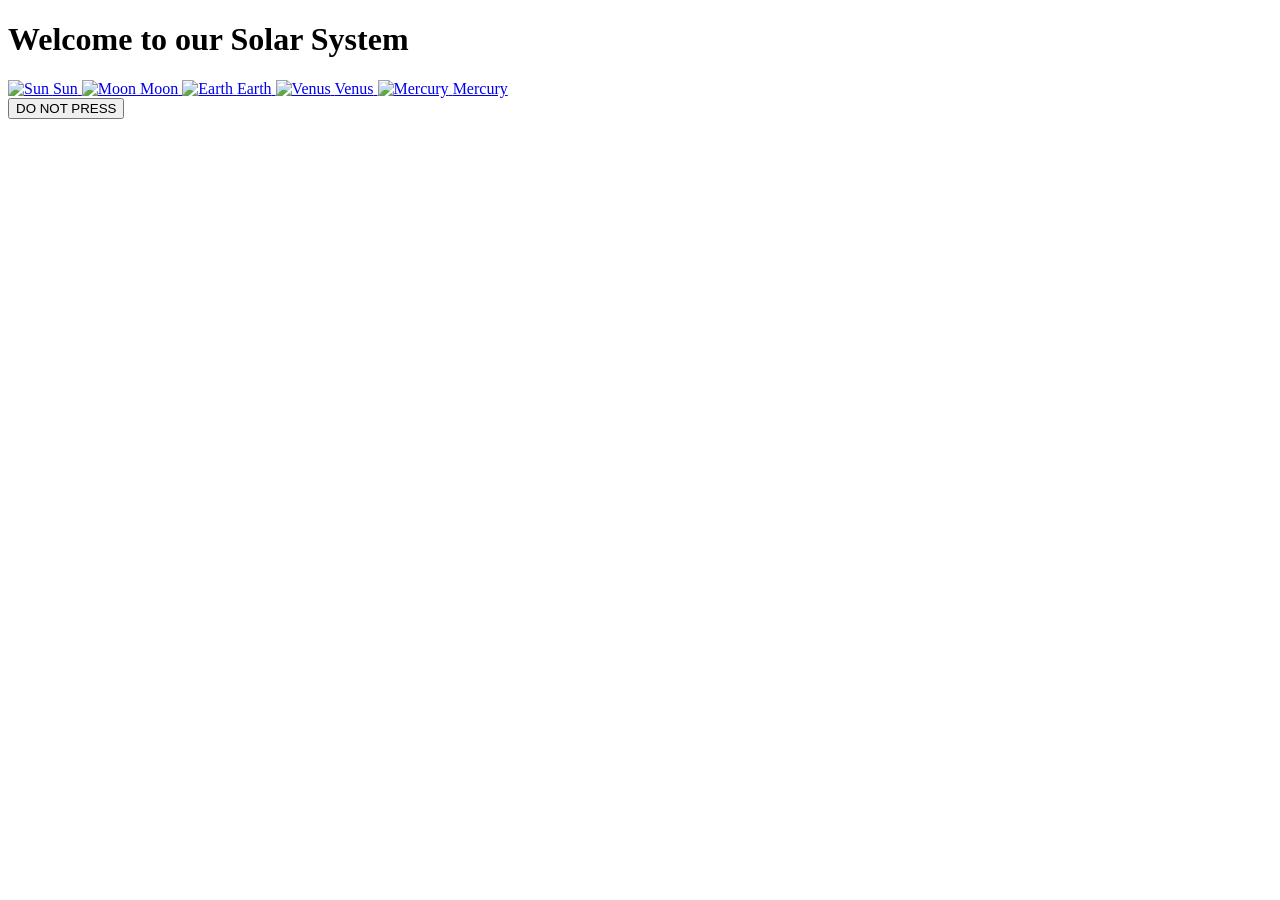
==== index.html @ 82abc01b "Rename" ====
<!DOCTYPE html>
<html lang="en">
<head>
    <meta charset="UTF-8">
    <meta name="viewport" content="width=device-width, initial-scale=1.0">
    <title>Solar System</title>
    <link rel="stylesheet" href="style.css">
</head>
<body class="home-page">

    <h1>Welcome to our Solar System</h1>

    <div class="solar-system">

    <a href="./sun.html" class="planet sun">
         <img src="./images/sun1.jpg" alt="Sun">
        <span>Sun</span>
    </a>

    <a href="./moon.html" class="planet moon">
        <img src="./images/moon1.jpg" alt="Moon">
        <span>Moon</span>
    </a>
    
    <a href="./planets/earth.html" class="planet earth">
        <img src="./images/earth1.jpg" alt="Earth">
        <span>Earth</span>
    </a>

    <a href="./planets/venus.html" class="planet venus">
        <img src="./images/venus1.jpg" alt="Venus">
        <span>Venus</span>
    </a>

    <a href="./planets/mercury.html" class="planet mercury">
        <img src="./images/mercury1.jpg" alt="Mercury">
        <span>Mercury</span>
    </a>

    </div>

    <button onclick="alert('Boom!');">
        DO NOT PRESS
    </button>
    
</body>
</html>
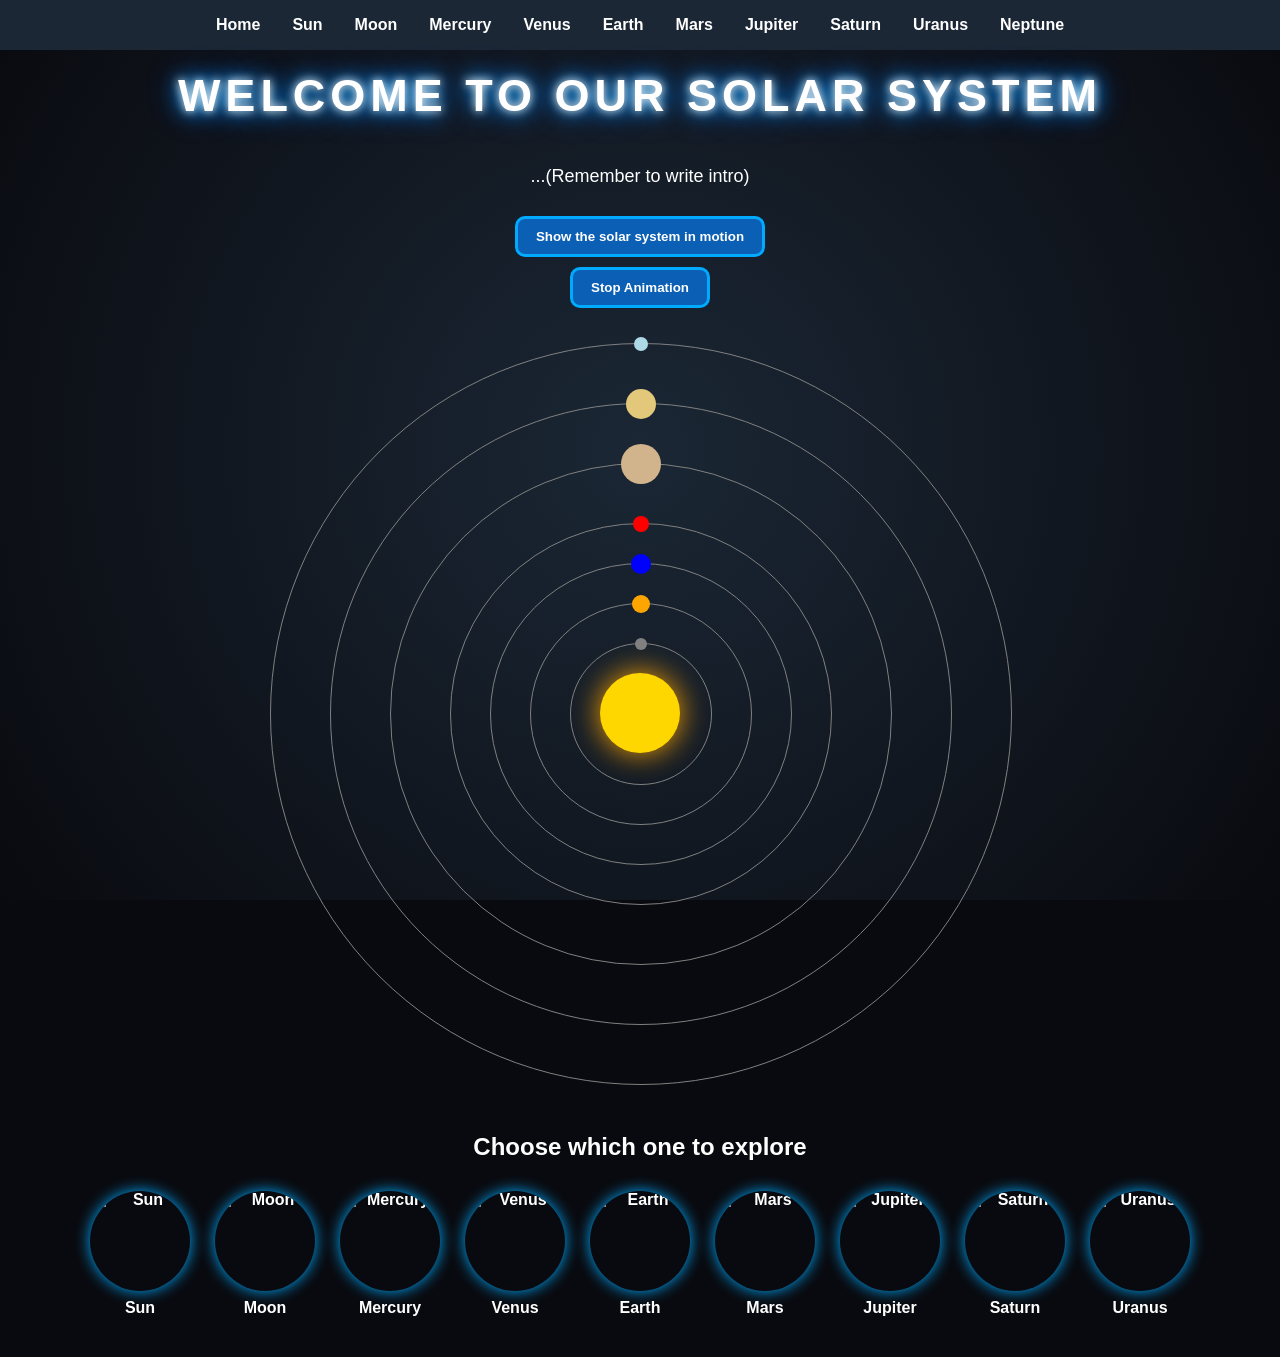
==== commit 207057bc: "add animated solar system, plus moving down the planets under the buttons for user to see, and nav b" ====
--- a/index.html
+++ b/index.html
@@ -4,44 +4,119 @@
     <meta charset="UTF-8">
     <meta name="viewport" content="width=device-width, initial-scale=1.0">
     <title>Solar System</title>
-    <link rel="stylesheet" href="style.css">
+    <link rel="stylesheet" href="css/base.css">
+    <link rel="stylesheet" href="css/home.css">
 </head>
 <body class="home-page">
 
-    <h1>Welcome to our Solar System</h1>
+    <!-- Navigation bar -->
+     <nav class="navbar">
+        <a href="index.html">Home</a>
+        <a href="sun.html">Sun</a>
+        <a href="moon.html">Moon</a>
+        <a href="planets/mercury.html">Mercury</a>
+        <a href="planets/venus.html">Venus</a>
+        <a href="planets/earth.html">Earth</a>
+        <a href="planets/mars.html">Mars</a>
+        <a href="planets/jupiter.html">Jupiter</a>
+        <a href="planets/satern.html">Saturn</a>
+        <a href="planets/uranus.html">Uranus</a>
+        <a href="planets/neptune.html">Neptune</a>
+     </nav>
 
-    <div class="solar-system">
+    <header class="page-header">
+        <h1>Welcome to our Solar System</h1>
+    </header>
 
-    <a href="./sun.html" class="planet sun">
-         <img src="./images/sun1.jpg" alt="Sun">
-        <span>Sun</span>
-    </a>
+    <!-- The Intro -->
+    <section class="intro">
+        <p>
+            ...(Remember to write intro)
+        </p>
+    </section>
 
-    <a href="./moon.html" class="planet moon">
-        <img src="./images/moon1.jpg" alt="Moon">
-        <span>Moon</span>
-    </a>
+    <!-- This js feature will show the animated solar system and can freely pause it -->
+     <button class="btn" id="show-model">Show the solar system in motion</button>
+
+     <div id="model-wrap" class="hidden">
+        <button class="btn" id="pause-btn">Stop Animation</button>
+        <div class="model-scroll">
+            <div class="orbit-model">
+                <div class="sun-model"></div>
+            <div class="orbit mercury-orbit">
+                <div class="planet mercury"></div>
+            </div>
+            <div class="orbit venus-orbit">
+                <div class="planet venus"></div>
+            </div>
+            <div class="orbit earth-orbit">
+                <div class="planet earth"></div>
+            </div>
+            <div class="orbit mars-orbit">
+                <div class="planet mars"></div>
+            </div>
+            <div class="orbit jupiter-orbit">
+                <div class="planet jupiter"></div>
+            </div>
+            <div class="orbit saturn-orbit">
+                <div class="planet saturn"></div>
+            </div>
+            <div class="orbit uranus-orbit">
+                <div class="planet uranus"></div>
+            </div>
+            </div>
+        </div>
+     </div>
     
-    <a href="./planets/earth.html" class="planet earth">
-        <img src="./images/earth1.jpg" alt="Earth">
-        <span>Earth</span>
-    </a>
+    <!-- Reference links to other webpage -->
+    <h2>Choose which one to explore</h2>
+    <div class="planet-links">
+        <a href="./sun.html" class="planet-card">
+            <img src="./images/sun1.jpg" alt="Sun">
+            <span>Sun</span>
+        </a>
 
-    <a href="./planets/venus.html" class="planet venus">
-        <img src="./images/venus1.jpg" alt="Venus">
-        <span>Venus</span>
-    </a>
+        <a href="./moon.html" class="planet-card">
+            <img src="./images/moon1.jpg" alt="Moon">
+            <span>Moon</span>
+        </a>
+    
+        <a href="./planets/mercury.html" class="planet-card">
+            <img src="./images/mercury1.jpg" alt="Mercury">
+            <span>Mercury</span>
+        </a>
 
-    <a href="./planets/mercury.html" class="planet mercury">
-        <img src="./images/mercury1.jpg" alt="Mercury">
-        <span>Mercury</span>
-    </a>
+        <a href="./planets/venus.html" class="planet-card">
+            <img src="./images/venus1.jpg" alt="Venus">
+            <span>Venus</span>
+        </a>
 
+        <a href="./planets/earth.html" class="planet-card">
+            <img src="./images/earth1.jpg" alt="Earth">
+            <span>Earth</span>
+        </a>
+
+        <a href="./planets/mars.html" class="planet-card">
+            <img src="./images/mars1.jpg" alt="Mars">
+            <span>Mars</span>
+        </a>
+
+        <a href="./planets/jupiter.html" class="planet-card">
+            <img src="./images/jupiter1.jpg" alt="Jupiter">
+            <span>Jupiter</span>
+        </a>
+
+        <a href="./planets/saturn.html" class="planet-card">
+            <img src="./images/saturn1.jpg" alt="Saturn">
+            <span>Saturn</span>
+        </a>
+
+        <a href="./planets/uranus.html" class="planet-card">
+            <img src="./images/uranus1.jpg" alt="Uranus">
+            <span>Uranus</span>
+        </a>
     </div>
 
-    <button onclick="alert('Boom!');">
-        DO NOT PRESS
-    </button>
-    
+    <script src="js/home.js"></script>
 </body>
 </html>
--- a/css/base.css
+++ b/css/base.css
@@ -0,0 +1,106 @@
+/* ---------- Every page uses this style ---------- */
+body {
+    margin: 0;
+    min-height: 100vh;
+    font-family: Arial, sans-serif;
+    text-align: center;
+    background-color: var(--page-bg);   /* each page sets its own colors */
+    color: var(--text);
+}
+
+/* Navigation bar */
+.navbar {
+    display: flex;
+    flex-wrap: wrap;
+    justify-content: center;
+    gap: 8px;
+    padding: 10px;
+    background-color: var(--nav-bg);
+}
+
+.navbar a {
+    color: var(--nav-text);
+    text-decoration: none;
+    font-weight: bold;
+    padding: 6px 12px;
+    border-radius: 6px;
+}
+
+.navbar a:hover  { background-color: rgba(255, 255, 255, 0.25); }
+.navbar a.active { background-color: rgba(0, 0, 0, 0.3); }
+
+/* Page title */
+.page-header h1 {
+    padding: 10px;
+    margin-top: 10px;
+    font-size: 45px;
+    text-transform: uppercase;
+    letter-spacing: 5px;
+}
+
+/* Image + caption under the title */
+.sub-text img {
+    display: block;
+    margin: 0 auto;
+}
+
+.sub-text p {
+    font-style: italic;
+}
+
+/* Layout for the content cards */
+.container {
+    display: flex;
+    flex-direction: column;
+    align-items: center;
+}
+
+.card {
+    box-sizing: border-box;
+    width: 800px;
+    max-width: 90%;
+    margin: 20px;
+    padding: 15px;
+    background-color: var(--card-bg);
+    border: 5px solid var(--card-border);
+    color: var(--card-text);
+    text-align: left;
+}
+
+.card h3 {
+    margin: 5px;
+    padding: 15px;
+    font-size: 25px;
+    background-color: var(--heading-bg);
+    border: 3px solid var(--card-border);
+    color: white;
+    text-align: center;
+}
+
+.card img {
+    display: block;
+    margin: 10px auto;
+    max-width: 100%;
+}
+
+
+ .btn {
+    padding: 10px 18px;
+    margin: 5px;
+    border: 3px solid var(--card-border);
+    border-radius: 10px;
+    background-color: var(--heading-bg);
+    color: white;
+    font-family: inherit;
+    font-weight: bold;
+    cursor: pointer;
+}
+.btn:hover { filter: brightness(1.25); }
+input, select { padding: 8px; border-radius: 6px; font-family: inherit; }
+.output {
+    margin-top: 12px;
+    padding: 10px;
+    min-height: 24px;
+    background-color: rgba(0, 0, 0, 0.25);
+    border-radius: 8px;
+}
--- a/css/home.css
+++ b/css/home.css
@@ -0,0 +1,61 @@
+/* ---------- Homepage theme: deep space ---------- */
+.home-page {
+    --page-bg: #090a0f;
+    --text: white;
+    --nav-bg: #1b2735;
+    --nav-text: white;
+    --card-border: #00aaff;
+    --heading-bg: #0b5fb5;
+    --font: Arial, sans-serif;
+    background-image: radial-gradient(circle, #1b2735, #090a0f);
+    background-attachment: fixed;
+}
+
+.home-page h1 {
+    color: white;
+    text-shadow: 0 0 10px #ffffff, 0 0 20px #00aaff, 0 0 30px #0066ff;
+}
+
+.intro { max-width: 700px; margin: 0 auto 20px; padding: 0 15px; font-size: 18px; line-height: 1.6; }
+
+/* ----- The animated solar system ----- */
+.model-scroll { overflow-x: auto; }
+.orbit-model { width: 800px; height: 800px; position: relative; margin: auto; }
+
+.sun-model {
+    position: absolute; top: 360px; left: 360px; width: 80px; height: 80px;
+    border-radius: 50%; background-color: gold; box-shadow: 0 0 30px orange;
+}
+
+/* Each orbit is a circle that spins; the planet sits on its top edge */
+.orbit { position: absolute; border: 1px solid gray; border-radius: 50%; }
+.planet { position: absolute; top: 0; left: 50%; border-radius: 50%; transform: translate(-50%, -50%); }
+
+/* Size, speed and color of each orbit and planet */
+.mercury-orbit { width: 140px; height: 140px; top: 330px; left: 330px; animation: orbit 4s linear infinite; }
+.mercury { width: 12px; height: 12px; background-color: gray; }
+.venus-orbit { width: 220px; height: 220px; top: 290px; left: 290px; animation: orbit 7s linear infinite; }
+.venus { width: 18px; height: 18px; background-color: orange; }
+.earth-orbit { width: 300px; height: 300px; top: 250px; left: 250px; animation: orbit 10s linear infinite; }
+.earth { width: 20px; height: 20px; background-color: blue; }
+.mars-orbit { width: 380px; height: 380px; top: 210px; left: 210px; animation: orbit 15s linear infinite; }
+.mars { width: 16px; height: 16px; background-color: red; }
+.jupiter-orbit { width: 500px; height: 500px; top: 150px; left: 150px; animation: orbit 25s linear infinite; }
+.jupiter { width: 40px; height: 40px; background-color: tan; }
+.saturn-orbit { width: 620px; height: 620px; top: 90px; left: 90px; animation: orbit 35s linear infinite; }
+.saturn { width: 30px; height: 30px; background-color: #e3c77a; }
+.uranus-orbit { width: 740px; height: 740px; top: 30px; left: 30px; animation: orbit 50s linear infinite; }
+.uranus { width: 14px; height: 14px; background-color: lightblue; }
+
+@keyframes orbit {
+    from { transform: rotate(0deg); }
+    to   { transform: rotate(360deg); }
+}
+.paused { animation-play-state: paused !important; }
+
+/* ----- Planet links ----- */
+.planet-links { display: flex; flex-wrap: wrap; justify-content: center; gap: 25px; padding: 10px 20px 40px; }
+.planet-card { display: flex; flex-direction: column; align-items: center; gap: 8px;
+               color: white; text-decoration: none; font-weight: bold; transition: transform 0.3s; }
+.planet-card img { width: 100px; height: 100px; border-radius: 50%; object-fit: cover; box-shadow: 0 0 15px #00aaff; }
+.planet-card:hover { transform: scale(1.15); }
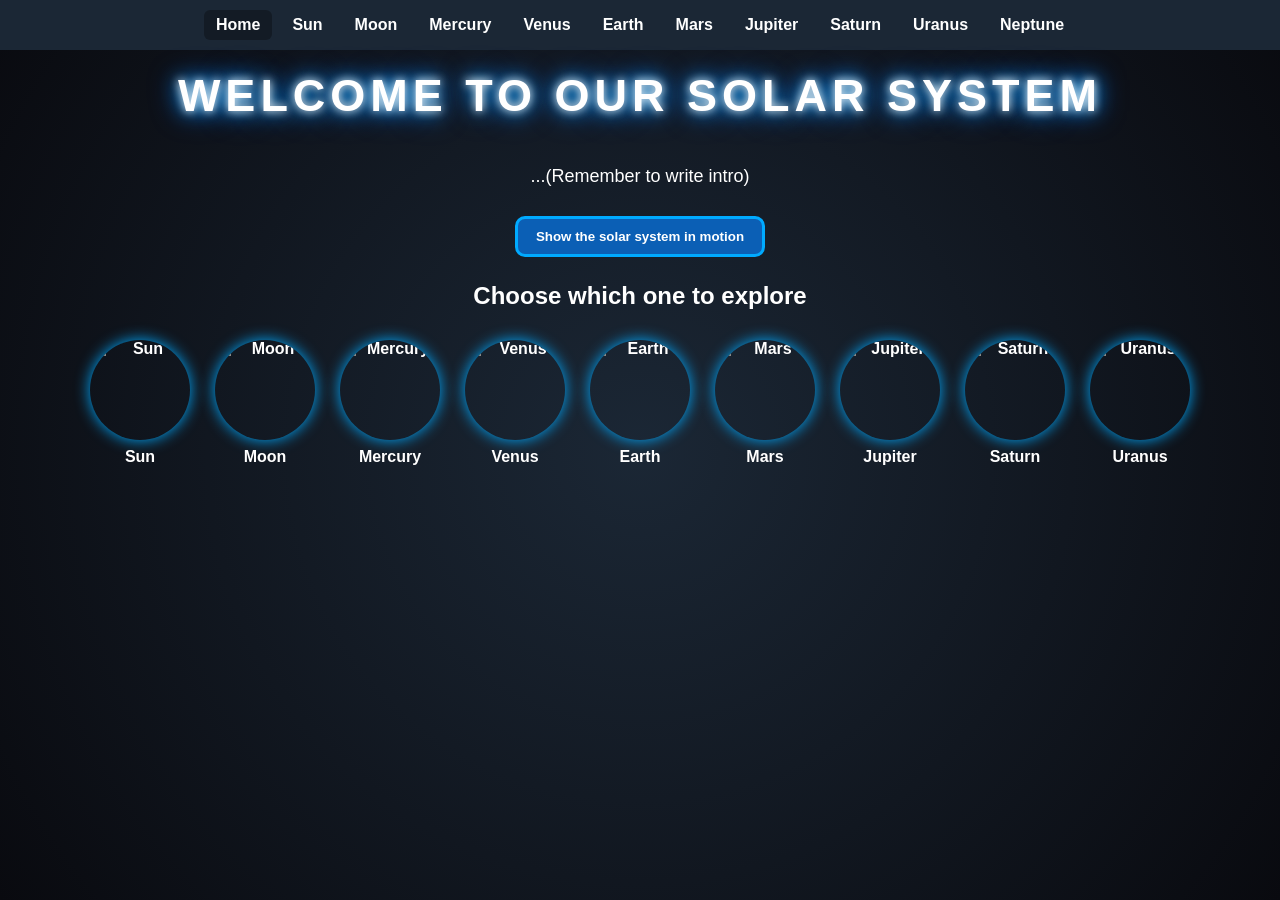
==== commit fbc9b9e8: "homepage added" ====
--- a/index.html
+++ b/index.html
@@ -11,7 +11,7 @@
 
     <!-- Navigation bar -->
      <nav class="navbar">
-        <a href="index.html">Home</a>
+        <a href="index.html" class="active">Home</a>
         <a href="sun.html">Sun</a>
         <a href="moon.html">Moon</a>
         <a href="planets/mercury.html">Mercury</a>
@@ -38,7 +38,7 @@
     <!-- This js feature will show the animated solar system and can freely pause it -->
      <button class="btn" id="show-model">Show the solar system in motion</button>
 
-     <div id="model-wrap" class="hidden">
+    <div id="model-wrap" class="hidden">
         <button class="btn" id="pause-btn">Stop Animation</button>
         <div class="model-scroll">
             <div class="orbit-model">
@@ -66,7 +66,7 @@
             </div>
             </div>
         </div>
-     </div>
+    </div>
     
     <!-- Reference links to other webpage -->
     <h2>Choose which one to explore</h2>
@@ -117,6 +117,6 @@
         </a>
     </div>
 
-    <script src="js/home.js"></script>
+    <script src="js/index.js"></script>
 </body>
 </html>
--- a/css/base.css
+++ b/css/base.css
@@ -95,12 +95,20 @@
     font-weight: bold;
     cursor: pointer;
 }
-.btn:hover { filter: brightness(1.25); }
-input, select { padding: 8px; border-radius: 6px; font-family: inherit; }
+.btn:hover { 
+    filter: brightness(1.25); 
+}
+input, select { 
+    padding: 8px; 
+    border-radius: 6px; 
+    font-family: inherit; 
+}
 .output {
     margin-top: 12px;
     padding: 10px;
     min-height: 24px;
     background-color: rgba(0, 0, 0, 0.25);
     border-radius: 8px;
-}+}
+
+.hidden {display: none !important;}
--- a/css/home.css
+++ b/css/home.css
@@ -16,36 +16,133 @@
     text-shadow: 0 0 10px #ffffff, 0 0 20px #00aaff, 0 0 30px #0066ff;
 }
 
-.intro { max-width: 700px; margin: 0 auto 20px; padding: 0 15px; font-size: 18px; line-height: 1.6; }
+.intro { 
+    max-width: 700px; 
+    margin: 0 auto 20px; 
+    padding: 0 15px; 
+    font-size: 18px; 
+    line-height: 1.6; }
 
 /* ----- The animated solar system ----- */
-.model-scroll { overflow-x: auto; }
-.orbit-model { width: 800px; height: 800px; position: relative; margin: auto; }
+.model-scroll { 
+    overflow-x: auto; 
+}
+.orbit-model { 
+    width: 800px; 
+    height: 800px; 
+    position: relative; 
+    margin: auto; }
 
 .sun-model {
-    position: absolute; top: 360px; left: 360px; width: 80px; height: 80px;
-    border-radius: 50%; background-color: gold; box-shadow: 0 0 30px orange;
+    position: absolute; 
+    top: 360px; 
+    left: 360px; 
+    width: 80px; 
+    height: 80px;
+    border-radius: 50%; 
+    background-color: gold; 
+    box-shadow: 0 0 30px orange;
 }
 
 /* Each orbit is a circle that spins; the planet sits on its top edge */
-.orbit { position: absolute; border: 1px solid gray; border-radius: 50%; }
-.planet { position: absolute; top: 0; left: 50%; border-radius: 50%; transform: translate(-50%, -50%); }
+.orbit { 
+    position: absolute; 
+    border: 1px solid gray; 
+    border-radius: 50%; 
+}
+.planet { 
+    position: absolute; 
+    top: 0; 
+    left: 50%; 
+    border-radius: 50%; 
+    transform: translate(-50%, -50%); 
+}
 
 /* Size, speed and color of each orbit and planet */
-.mercury-orbit { width: 140px; height: 140px; top: 330px; left: 330px; animation: orbit 4s linear infinite; }
-.mercury { width: 12px; height: 12px; background-color: gray; }
-.venus-orbit { width: 220px; height: 220px; top: 290px; left: 290px; animation: orbit 7s linear infinite; }
-.venus { width: 18px; height: 18px; background-color: orange; }
-.earth-orbit { width: 300px; height: 300px; top: 250px; left: 250px; animation: orbit 10s linear infinite; }
-.earth { width: 20px; height: 20px; background-color: blue; }
-.mars-orbit { width: 380px; height: 380px; top: 210px; left: 210px; animation: orbit 15s linear infinite; }
-.mars { width: 16px; height: 16px; background-color: red; }
-.jupiter-orbit { width: 500px; height: 500px; top: 150px; left: 150px; animation: orbit 25s linear infinite; }
-.jupiter { width: 40px; height: 40px; background-color: tan; }
-.saturn-orbit { width: 620px; height: 620px; top: 90px; left: 90px; animation: orbit 35s linear infinite; }
-.saturn { width: 30px; height: 30px; background-color: #e3c77a; }
-.uranus-orbit { width: 740px; height: 740px; top: 30px; left: 30px; animation: orbit 50s linear infinite; }
-.uranus { width: 14px; height: 14px; background-color: lightblue; }
+.mercury-orbit { 
+    width: 140px; 
+    height: 140px; 
+    top: 330px; 
+    left: 330px; 
+    animation: orbit 4s linear infinite; 
+}
+.mercury { 
+    width: 12px; 
+    height: 12px; 
+    background-color: gray; 
+}
+.venus-orbit { 
+    width: 220px; 
+    height: 220px; 
+    top: 290px; 
+    left: 290px; 
+    animation: orbit 7s linear infinite; 
+}
+.venus { 
+    width: 18px; 
+    height: 18px; 
+    background-color: orange; 
+}
+.earth-orbit { 
+    width: 300px; 
+    height: 300px; 
+    top: 250px; 
+    left: 250px; 
+    animation: orbit 10s linear infinite; 
+}
+.earth { 
+    width: 20px; 
+    height: 20px; 
+    background-color: blue; 
+}
+.mars-orbit { 
+    width: 380px; 
+    height: 380px; 
+    top: 210px; 
+    left: 210px; 
+    animation: orbit 15s linear infinite; 
+}
+.mars { 
+    width: 16px; 
+    height: 16px; 
+    background-color: red; 
+}
+.jupiter-orbit { 
+    width: 500px; 
+    height: 500px; 
+    top: 150px; 
+    left: 150px; 
+    animation: orbit 25s linear infinite; 
+}
+.jupiter { 
+    width: 40px; 
+    height: 40px; 
+    background-color: tan; 
+}
+.saturn-orbit { 
+    width: 620px; 
+    height: 620px; 
+    top: 90px; 
+    left: 90px; 
+    animation: orbit 35s linear infinite; 
+}
+.saturn { 
+    width: 30px; 
+    height: 30px; 
+    background-color: #e3c77a; 
+}
+.uranus-orbit { 
+    width: 740px; 
+    height: 740px; 
+    top: 30px; 
+    left: 30px; 
+    animation: orbit 50s linear infinite; 
+}
+.uranus { 
+    width: 14px; 
+    height: 14px; 
+    background-color: lightblue; 
+}
 
 @keyframes orbit {
     from { transform: rotate(0deg); }
@@ -54,8 +151,30 @@
 .paused { animation-play-state: paused !important; }
 
 /* ----- Planet links ----- */
-.planet-links { display: flex; flex-wrap: wrap; justify-content: center; gap: 25px; padding: 10px 20px 40px; }
-.planet-card { display: flex; flex-direction: column; align-items: center; gap: 8px;
-               color: white; text-decoration: none; font-weight: bold; transition: transform 0.3s; }
-.planet-card img { width: 100px; height: 100px; border-radius: 50%; object-fit: cover; box-shadow: 0 0 15px #00aaff; }
-.planet-card:hover { transform: scale(1.15); }+.planet-links { 
+    display: flex; 
+    flex-wrap: wrap; 
+    justify-content: center; 
+    gap: 25px; 
+    padding: 10px 20px 40px; 
+}
+.planet-card { 
+    display: flex; 
+    flex-direction: column; 
+    align-items: center; 
+    gap: 8px;
+    color: white; 
+    text-decoration: none; 
+    font-weight: bold; 
+    transition: transform 0.3s; 
+}
+.planet-card img { 
+    width: 100px; 
+    height: 100px; 
+    border-radius: 50%; 
+    object-fit: cover; 
+    box-shadow: 0 0 15px #00aaff; 
+}
+.planet-card:hover { 
+    transform: scale(1.15); 
+}
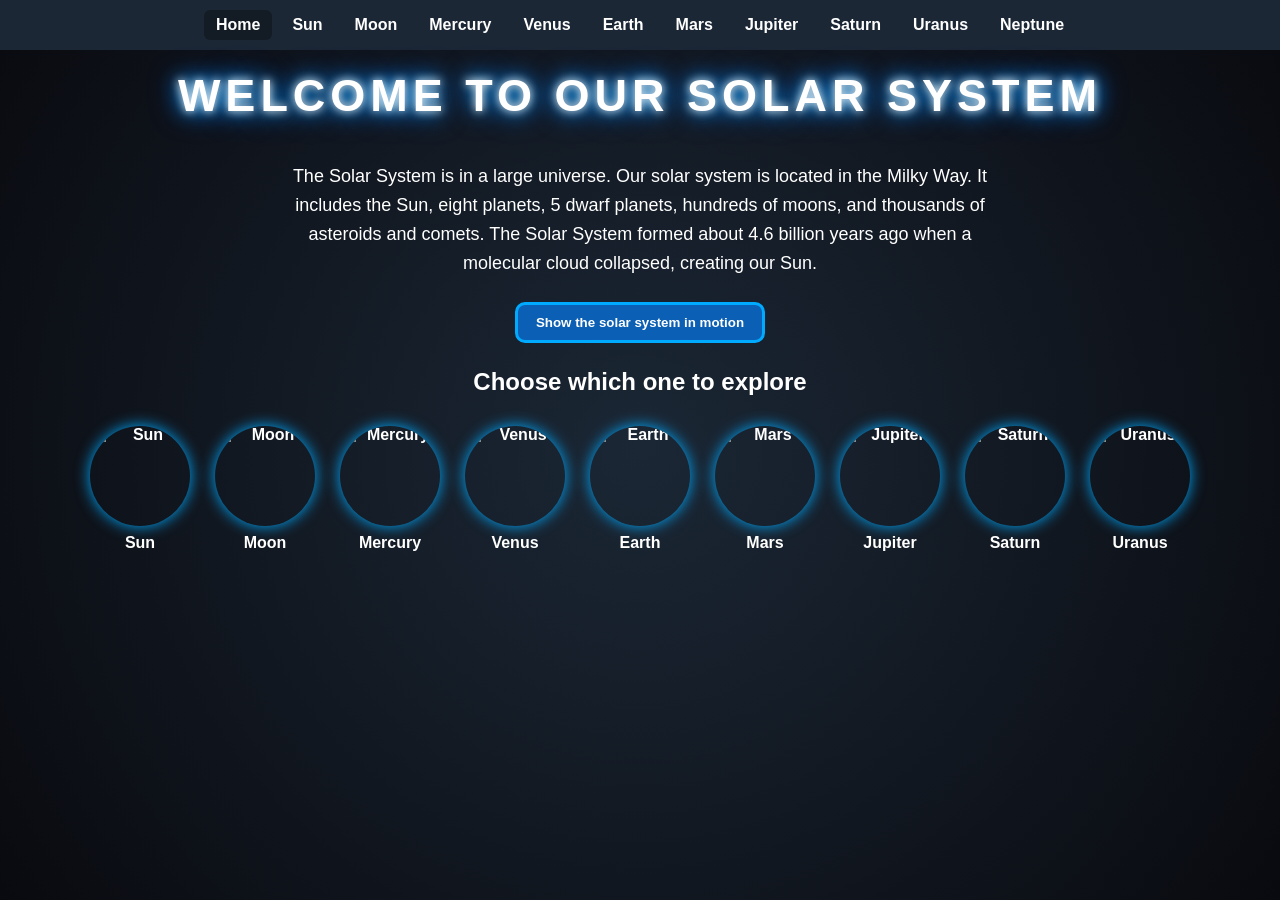
==== commit a84a30f9: "Finalizing" ====
--- a/index.html
+++ b/index.html
@@ -31,7 +31,10 @@
     <!-- The Intro -->
     <section class="intro">
         <p>
-            ...(Remember to write intro)
+            The Solar System is in a large universe. Our solar system is located in the 
+            Milky Way. It includes the Sun, eight planets, 5 dwarf planets, hundreds
+            of moons, and thousands of asteroids and comets. The Solar System formed
+            about 4.6 billion years ago when a molecular cloud collapsed, creating our Sun.
         </p>
     </section>
 
@@ -97,17 +100,17 @@
         </a>
 
         <a href="./planets/mars.html" class="planet-card">
-            <img src="./images/mars1.jpg" alt="Mars">
+            <img src="./images/mars1.webp" alt="Mars">
             <span>Mars</span>
         </a>
 
         <a href="./planets/jupiter.html" class="planet-card">
-            <img src="./images/jupiter1.jpg" alt="Jupiter">
+            <img src="./images/jupiter1.jpeg" alt="Jupiter">
             <span>Jupiter</span>
         </a>
 
         <a href="./planets/saturn.html" class="planet-card">
-            <img src="./images/saturn1.jpg" alt="Saturn">
+            <img src="./images/saturn1.gif" alt="Saturn">
             <span>Saturn</span>
         </a>
 
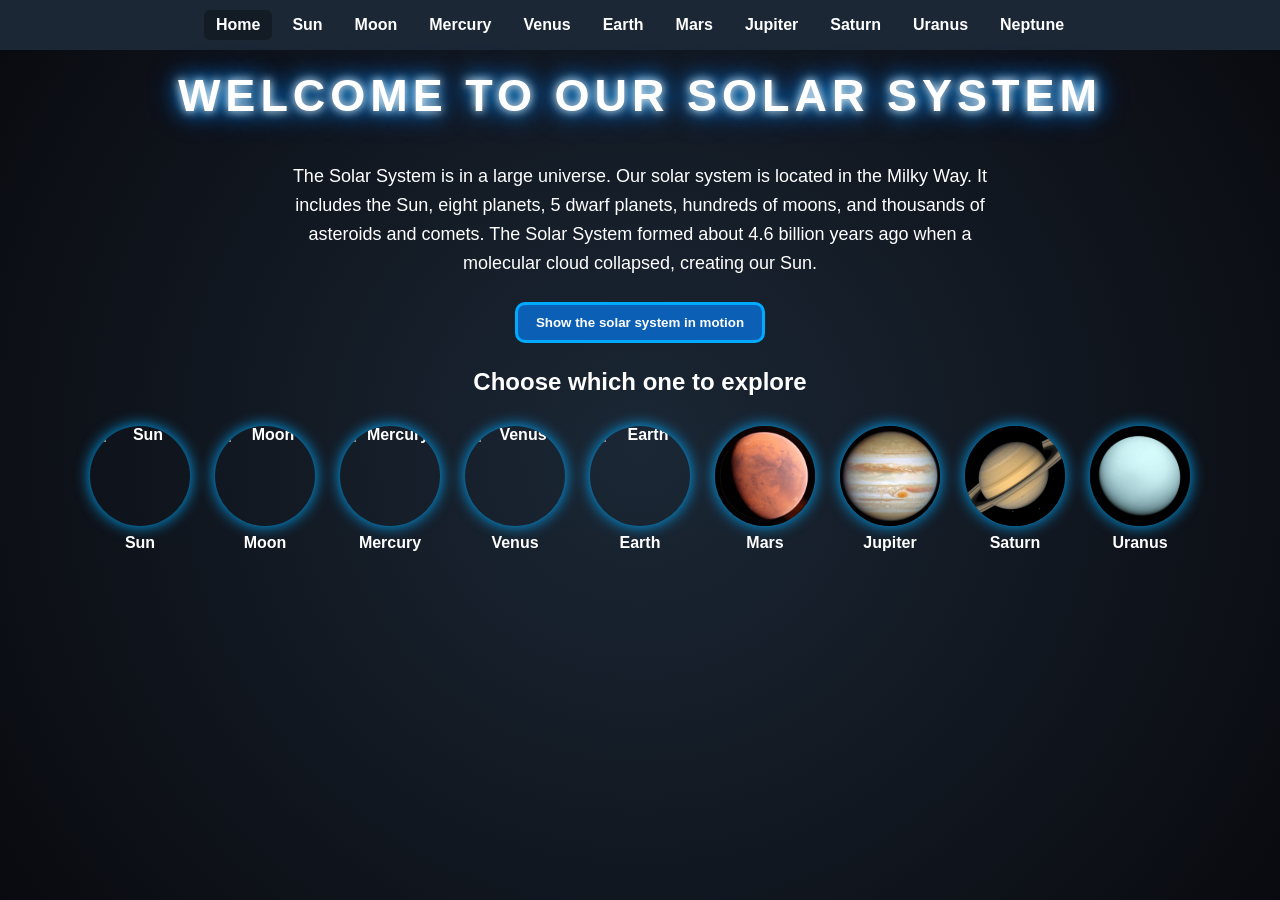
==== commit 90b20a54: "fix the hyperlink to saturn from index" ====
--- a/index.html
+++ b/index.html
@@ -19,7 +19,7 @@
         <a href="planets/earth.html">Earth</a>
         <a href="planets/mars.html">Mars</a>
         <a href="planets/jupiter.html">Jupiter</a>
-        <a href="planets/satern.html">Saturn</a>
+        <a href="planets/saturn.html">Saturn</a>
         <a href="planets/uranus.html">Uranus</a>
         <a href="planets/neptune.html">Neptune</a>
      </nav>
